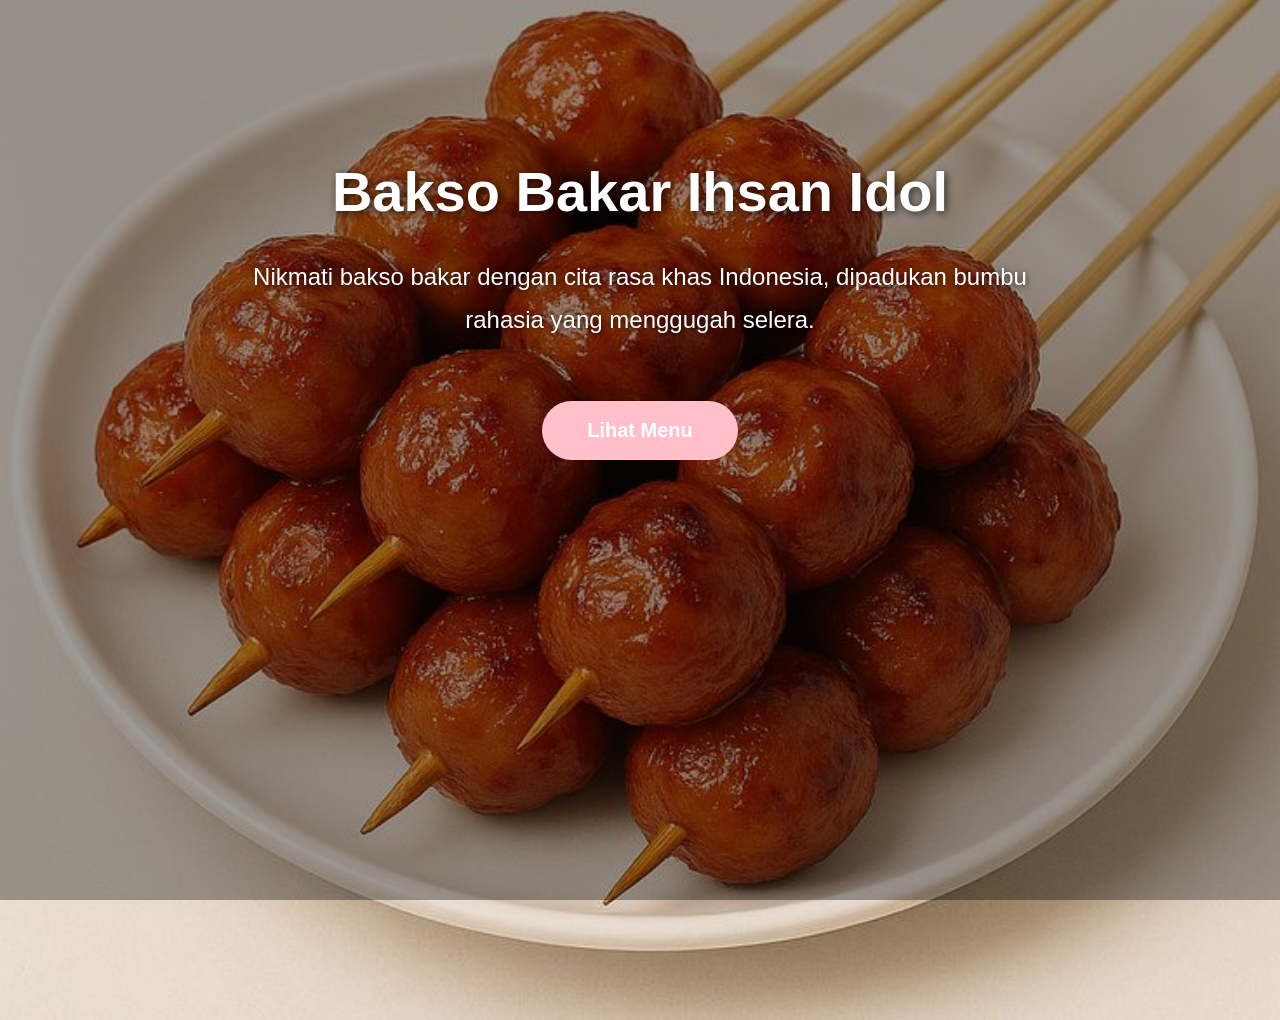
==== index.html @ 2ef0b4b4 "Add files via upload" ====
<!DOCTYPE html>
<html lang="id">
<head>
<meta charset="UTF-8">
<meta name="viewport" content="width=device-width, initial-scale=1.0">
<title>Bakso Bakar Ihsan Idol</title>

<link rel="stylesheet" href="style.css">
<script src="script.js" defer></script>

</head>
<body>

<header>

<div class="hero">

<h1>Bakso Bakar Ihsan Idol</h1>

<p>
Nikmati bakso bakar dengan cita rasa khas Indonesia,
dipadukan bumbu rahasia yang menggugah selera.
</p>

<a href="makanan.html" class="btn">
Lihat Menu
</a>

</div>

</header>

</body>
</html>
---- style.css ----
html, body{
    overflow-x: hidden;
    width: 100%;
}

body{
    margin: 0;
    padding: 0;
    font-family: 'Poppins', sans-serif;
    min-height: 100vh;

    /* Gambar latar */
    background-image: 
        linear-gradient(rgba(0,0,0,0.35), rgba(0,0,0,0.35)),
        url('bakar.jpg');

    background-size: cover;
    background-position: center;
    background-repeat: no-repeat;
    background-attachment: fixed;
}

/*================ HEADER =================*/

header{
    width:100%;
    background: transparent; /* menghapus latar putih */
    padding:0;
}

nav{
    display:flex;
    justify-content:space-between;
    align-items:center;
    padding:20px 80px;
    background: transparent; /* navbar transparan */
}

/*================ NAVBAR =================*/

nav{
    display:flex;
    justify-content:space-between;
    align-items:center;
    padding:20px 80px;
}

.logo h1{
    color:#000;
    font-size:40px;
    letter-spacing:2px;
}

.logo p{
    color:#000;
    text-align:center;
    font-size:15px;
}

nav ul{
    list-style:none;
    display:flex;
}

nav ul li{
    margin-left:30px;
}

nav ul li a{
    color: black; /* tulisan menu tetap hitam */
    text-decoration:none;
    font-weight:500;
}

.logo h1,
.logo h2{
    color: black; /* logo tetap hitam */
}

nav ul li a:hover{
    color:pink;
}

/*================ HERO =================*/

.hero{
    height: 100vh;
    display: flex;
    justify-content: flex-start; /* posisi mulai dari atas */
    align-items: center;
    flex-direction: column;
    text-align: center;
    color: white;
    padding-top: 120px; /* jarak dari atas */
}

.hero h1{
    font-size: 56px;
    font-weight: bold;
    line-height: 1.2; /* agar tulisan sejajar */
    margin-bottom: 30px;
    text-shadow: 2px 2px 8px rgba(0,0,0,0.7);
}

.hero p{
    font-size: 24px; /* tulisan deskripsi lebih besar */
    max-width: 800px;
    margin: 0 auto;
    line-height: 1.8;
    text-shadow: 1px 1px 6px rgba(0,0,0,0.7);
}

.hero .btn{
    margin-top: 60px; /* tombol pindah lebih ke bawah */
    display: inline-block;
    padding: 18px 45px;
    background: pink;
    color: white;
    text-decoration: none;
    border-radius: 40px;
    font-size: 20px;
    font-weight: bold;
    transition: .3s;
}

.hero .btn:hover{
    background: #e91e63;
}

.label{
    background:white;
    color:#FF1493;
    padding:8px 18px;
    border-radius:30px;
    font-size:13px;
    font-weight:bold;
}

.hero h2{
    margin-top:45px;
    font-size:15px;
}

.btn{
    margin-top:35px;
    display:inline-block;
    padding:15px 35px;
    background:pink;
    color:white;
    text-decoration:none;
    border-radius:40px;
    transition:.3s;
}

.btn:hover{
    background:#000;
}

/*================ MENU =================*/

section{
    padding:70px;
}

section h2{
    text-align:center;
    font-size:40px;
    margin-bottom:40px;
}

.card-container{
    display:flex;
    justify-content:center;
    gap:30px;
    flex-wrap:wrap;
}

.card{
    width:320px;
    background:white;
    border-radius:15px;
    overflow:hidden;
    box-shadow:0 5px 20px rgba(0,0,0,.15);
    transition:.3s;
}

.card:hover{
    transform:translateY(-8px);
}

.card img{
    width:100%;
    height:220px;
    object-fit:cover;
}

.card h3{
    padding:15px;
}

.card p{
    padding:0 15px;
}

.card h4{
    color:#000;
    padding:15px;
}
/*================ MENU MINUMAN =================*/

section{
    padding:70px;
}

section h2{
    text-align:center;
    font-size:40px;
    margin-bottom:40px;
}

.card-container{
    display:flex;
    justify-content:center;
    gap:30px;
    flex-wrap:wrap;
}

.card{
    width:320px;
    background:white;
    border-radius:15px;
    overflow:hidden;
    box-shadow:0 5px 20px rgba(0,0,0,.15);
    transition:.3s;
}

.card:hover{
    transform:translateY(-8px);
}

.card img{
    width:100%;
    height:220px;
    object-fit:cover;
}

.card h3{
    padding:15px;
}

.card p{
    padding:0 15px;
}

.card h4{
    color:#000;
    padding:15px;
}

/*================ MENU DESSERT =================*/

section{
    padding:70px;
    
}

section h2{
    text-align:center;
    font-size:40px;
    margin-bottom:40px;
}

.card-container{
    display:flex;
    justify-content:center;
    gap:30px;
    flex-wrap:wrap;
}

.card{
    width:320px;
    background:white;
    border-radius:15px;
    overflow:hidden;
    box-shadow:0 5px 20px rgba(0,0,0,.15);
    transition:.3s;
}

.card:hover{
    transform:translateY(-8px);
}

.card img{
    width:100%;
    height:220px;
    object-fit:cover;
}

.card h3{
    padding:15px;
}

.card p{
    padding:0 15px;
}

.card h4{
    color:#000;
    padding:15px;
}

.pesan-sekarang{
    text-align:center;
    margin-top:40px;
}

.pesan-sekarang .btn{
    display:inline-block;
    padding:15px 35px;
    background:#F48FB1;
    color:white;
    text-decoration:none;
    border-radius:30px;
    font-weight:bold;
    transition:0.3s;
}

.pesan-sekarang .btn:hover{
    background:#E91E63;
}

/*================ ABOUT =================*/

.about{
    width: 100%;
    padding: 60px 20px;
    box-sizing: border-box;
    overflow-x: hidden;
}

.about-container{
    max-width: 1000px;
    margin: auto;
    display: flex;
    flex-direction: column; /* gambar di atas, teks di bawah */
    align-items: center;
    gap: 30px;
}

.about-image{
    width: 100%;
    display: flex;
    justify-content: center;
}

.about-image img{
    width: 100%;
    max-width: 350px; /* ukuran gambar pas untuk HP */
    height: auto;
    border-radius: 20px;
    display: block;
    object-fit: cover;
    box-shadow: 0 5px 15px rgba(0,0,0,0.2);
}

.about-text{
    width: 100%;
    max-width: 800px;
    text-align: center;
    color: #000; /* tulisan hitam agar jelas */
}

.about-text h2{
    font-size: 36px;
    margin-bottom: 20px;
    color: #000;
}

.about-text p{
    font-size: 18px;
    line-height: 1.8;
    margin-bottom: 20px;
    color: #333;
}

.about-text h3{
    font-size: 28px;
    margin: 30px 0 15px;
    color: #ff4d88;
}

.about-text ul{
    list-style: none;
    padding: 0;
}

.about-text p,
.about-text ul li{
    color: white; /* semua teks deskripsi menjadi putih */
}

/* Tulisan Bakso Bakar Ihsan Idol menjadi hitam pekat */
.about-text p strong{
    color: #000;
    font-weight: 700;
}

/*================ SARAN & KRITIK =================*/

#saran{
    padding:70px;
    background:#FCE4EC;
    text-align:center;
}

#saran h2{
    font-size:40px;
    margin-bottom:15px;
    color:#000;
}

.subjudul{
    color:#555;
    margin-bottom:35px;
}

.form-saran{
    width:100%;
    max-width:650px;
    margin:auto;
}

.form-saran input,
.form-saran textarea{
    width:100%;
    padding:15px;
    margin-bottom:20px;
    border:2px solid #F8BBD0;
    border-radius:10px;
    font-size:16px;
    outline:none;
}

.form-saran input:focus,
.form-saran textarea:focus{
    border-color:#E91E63;
}

.form-saran button{
    background:#E91E63;
    color:white;
    padding:15px 40px;
    border:none;
    border-radius:30px;
    font-size:16px;
    cursor:pointer;
    transition:0.3s;
}

.form-saran button:hover{
    background:#C2185B;
}

/*================ KONTAK =================*/

.kontak{
    width:100%;
    padding:70px 10%;
    background:#ffffff;
    text-align:center;
}

.kontak h2{
    font-size:35px;
    color:#000;
    margin-bottom:15px;
}

.kontak .subjudul{
    color:#555;
    margin-bottom:40px;
}

.kontak-container{
    display:grid;
    grid-template-columns:repeat(auto-fit,minmax(250px,1fr));
    gap:25px;
}

.kontak-card{
    background:#ffc0cb;
    padding:25px;
    border-radius:15px;
    box-shadow:0 5px 15px rgba(0,0,0,.15);
    transition:.3s;
}

.kontak-card:hover{
    transform:translateY(-8px);
}

.kontak-card h3{
    color:#e91e63;
    margin-bottom:15px;
}

.kontak-card p{
    color:#333;
    line-height:1.8;
}

.kontak-card .btn{
    display:inline-block;
    margin-top:15px;
    background:#ff4d88;
    color:white;
    padding:12px 25px;
    text-decoration:none;
    border-radius:8px;
    transition:.3s;
}

.kontak-card .btn:hover{
    background:#e91e63;
}

/*================ FOOTER =================*/

footer{
    background:white;
    color:black;
    text-align:center;
    padding:40px;
}

footer p{
    margin:10px;
}

.copy{
    margin-top:25px;
    color:#000;
    font-weight:bold;
}

@media(max-width:768px){

nav{
    flex-direction:column;
}

nav ul{
    margin-top:20px;
    flex-wrap:wrap;
    justify-content:center;
}

.hero h2{
    font-size:40px;
}

.hero p{
    font-size:18px;
}

}

/* Warna tulisan header putih untuk semua halaman selain Home */
header .logo h1,
header .logo h2,
header nav ul li a{
    color: white;
}

header nav ul li a:hover,
header nav ul li a.active{
    color: #ffd1dc; /* pink muda saat hover atau halaman aktif */
}
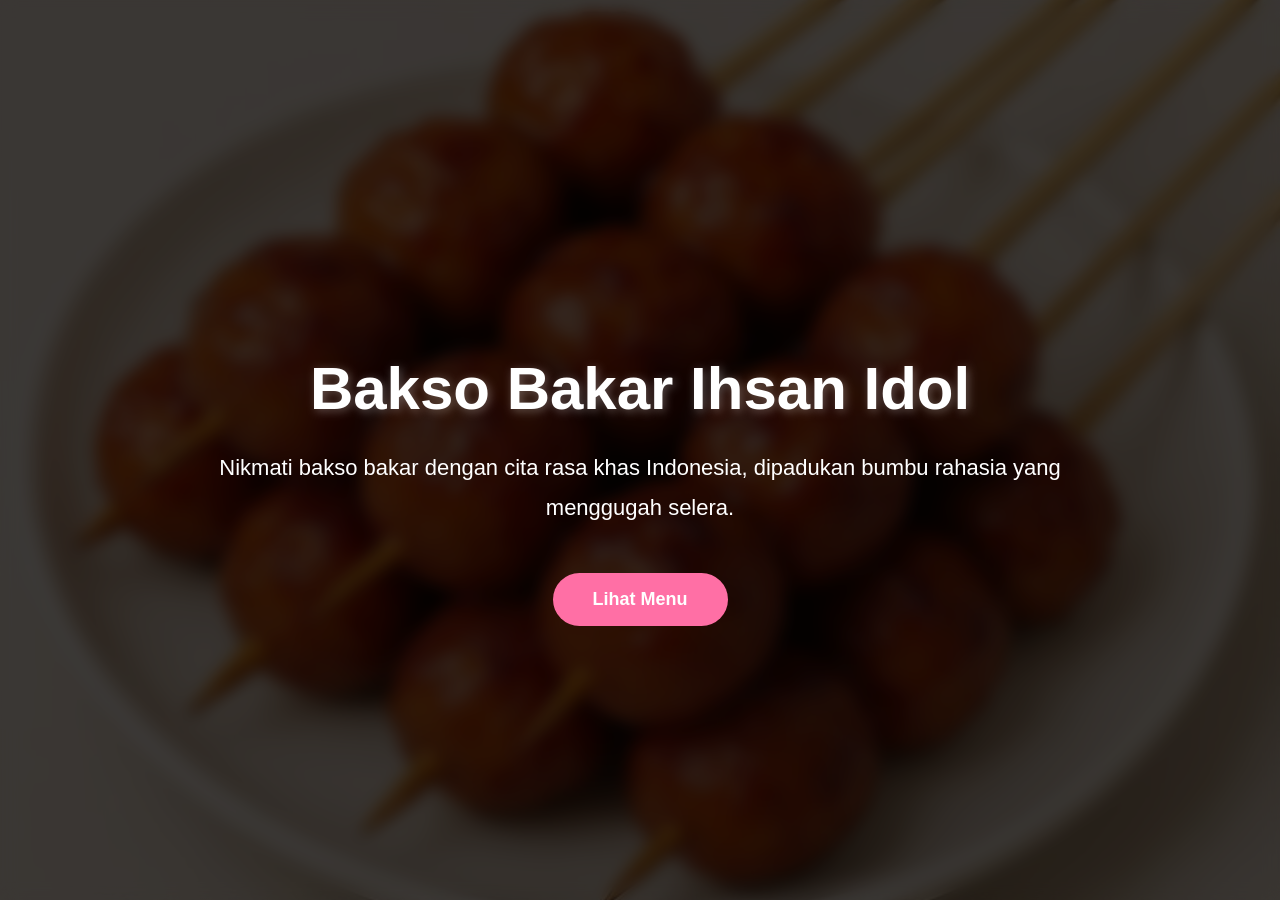
==== commit 80a26091: "Update index.html" ====
--- a/index.html
+++ b/index.html
@@ -31,4 +31,4 @@
 </header>
 
 </body>
-</html>+</html>
--- a/style.css
+++ b/style.css
@@ -1,191 +1,162 @@
-html, body{
-    overflow-x: hidden;
-    width: 100%;
+*{
+    margin:0;
+    padding:0;
+    box-sizing:border-box;
+}
+
+html{
+    scroll-behavior:smooth;
 }
 
 body{
-    margin: 0;
-    padding: 0;
-    font-family: 'Poppins', sans-serif;
-    min-height: 100vh;
-
-    /* Gambar latar */
-    background-image: 
-        linear-gradient(rgba(0,0,0,0.35), rgba(0,0,0,0.35)),
-        url('bakar.jpg');
-
-    background-size: cover;
-    background-position: center;
-    background-repeat: no-repeat;
-    background-attachment: fixed;
-}
-
-/*================ HEADER =================*/
+    font-family:'Poppins',sans-serif;
+    color:#fff;
+    background:
+    linear-gradient(rgba(0,0,0,.45),rgba(0,0,0,.45)),
+    url("bakar.jpg");
+    background-size:cover;
+    background-position:center;
+    background-repeat:no-repeat;
+    background-attachment:fixed;
+    overflow-x:hidden;
+}
+
+/* ================= HEADER ================= */
 
 header{
+    position:fixed;
+    top:0;
+    left:0;
     width:100%;
-    background: transparent; /* menghapus latar putih */
-    padding:0;
+    z-index:999;
+    background:rgba(0,0,0,.55);
+    backdrop-filter:blur(8px);
 }
 
 nav{
+    max-width:1200px;
+    margin:auto;
+    padding:18px 25px;
     display:flex;
     justify-content:space-between;
     align-items:center;
-    padding:20px 80px;
-    background: transparent; /* navbar transparan */
-}
-
-/*================ NAVBAR =================*/
-
-nav{
+}
+
+.logo h1{
+    color:#fff;
+    font-size:28px;
+    font-weight:700;
+}
+
+.logo h2{
+    color:#ffd1dc;
+    font-size:15px;
+    font-weight:500;
+}
+
+nav ul{
     display:flex;
-    justify-content:space-between;
+    list-style:none;
+    gap:25px;
+}
+
+nav ul li a{
+    color:#fff;
+    text-decoration:none;
+    font-size:17px;
+    font-weight:600;
+    transition:.3s;
+}
+
+nav ul li a:hover,
+nav ul li a.active{
+    color:#ffb6c1;
+}
+
+/* ================= HOME ================= */
+
+.hero{
+    min-height:100vh;
+    display:flex;
+    justify-content:center;
     align-items:center;
-    padding:20px 80px;
-}
-
-.logo h1{
-    color:#000;
-    font-size:40px;
-    letter-spacing:2px;
-}
-
-.logo p{
-    color:#000;
-    text-align:center;
-    font-size:15px;
-}
-
-nav ul{
-    list-style:none;
-    display:flex;
-}
-
-nav ul li{
-    margin-left:30px;
-}
-
-nav ul li a{
-    color: black; /* tulisan menu tetap hitam */
-    text-decoration:none;
-    font-weight:500;
-}
-
-.logo h1,
-.logo h2{
-    color: black; /* logo tetap hitam */
-}
-
-nav ul li a:hover{
-    color:pink;
-}
-
-/*================ HERO =================*/
-
-.hero{
-    height: 100vh;
-    display: flex;
-    justify-content: flex-start; /* posisi mulai dari atas */
-    align-items: center;
-    flex-direction: column;
-    text-align: center;
-    color: white;
-    padding-top: 120px; /* jarak dari atas */
+    flex-direction:column;
+    text-align:center;
+    padding:120px 20px 40px;
 }
 
 .hero h1{
-    font-size: 56px;
-    font-weight: bold;
-    line-height: 1.2; /* agar tulisan sejajar */
-    margin-bottom: 30px;
-    text-shadow: 2px 2px 8px rgba(0,0,0,0.7);
+    font-size:60px;
+    color:#fff;
+    margin-bottom:25px;
+    text-shadow:2px 2px 10px rgba(255,255,255,.3);
 }
 
 .hero p{
-    font-size: 24px; /* tulisan deskripsi lebih besar */
-    max-width: 800px;
-    margin: 0 auto;
-    line-height: 1.8;
-    text-shadow: 1px 1px 6px rgba(0,0,0,0.7);
-}
-
-.hero .btn{
-    margin-top: 60px; /* tombol pindah lebih ke bawah */
-    display: inline-block;
-    padding: 18px 45px;
-    background: pink;
-    color: white;
-    text-decoration: none;
-    border-radius: 40px;
-    font-size: 20px;
-    font-weight: bold;
-    transition: .3s;
-}
-
-.hero .btn:hover{
-    background: #e91e63;
-}
-
-.label{
-    background:white;
-    color:#FF1493;
-    padding:8px 18px;
-    border-radius:30px;
-    font-size:13px;
-    font-weight:bold;
-}
-
-.hero h2{
+    max-width:850px;
+    color:#fff;
+    font-size:22px;
+    line-height:1.8;
+}
+
+.btn{
+    display:inline-block;
     margin-top:45px;
-    font-size:15px;
-}
-
-.btn{
-    margin-top:35px;
-    display:inline-block;
-    padding:15px 35px;
-    background:pink;
-    color:white;
+    padding:16px 40px;
+    background:#ff6fa5;
+    color:#fff;
     text-decoration:none;
     border-radius:40px;
+    font-size:18px;
+    font-weight:600;
     transition:.3s;
 }
 
 .btn:hover{
-    background:#000;
-}
-
-/*================ MENU =================*/
+    background:#e91e63;
+    transform:translateY(-3px);
+}
+
+/* ================= SECTION ================= */
 
 section{
-    padding:70px;
+    padding:150px 60px 80px;
 }
 
 section h2{
     text-align:center;
-    font-size:40px;
+    color:#fff;
+    font-size:45px;
     margin-bottom:40px;
+    text-shadow:2px 2px 8px rgba(0,0,0,.8);
+    }
+
+/* ================= MENU ================= */
+
+.menu{
+    padding-top:150px;
 }
 
 .card-container{
     display:flex;
     justify-content:center;
+    align-items:stretch;
+    flex-wrap:wrap;
     gap:30px;
-    flex-wrap:wrap;
 }
 
 .card{
-    width:320px;
-    background:white;
-    border-radius:15px;
+    width:300px;
+    background:#fff;
+    border-radius:20px;
     overflow:hidden;
-    box-shadow:0 5px 20px rgba(0,0,0,.15);
+    box-shadow:0 8px 20px rgba(0,0,0,.25);
     transition:.3s;
+    text-align:center;
 }
 
 .card:hover{
-    transform:translateY(-8px);
+    transform:translateY(-10px);
 }
 
 .card img{
@@ -195,290 +166,161 @@
 }
 
 .card h3{
-    padding:15px;
-}
-
-.card p{
-    padding:0 15px;
+    margin-top:18px;
+    font-size:26px;
+    color:#222;
+    font-weight:700;
 }
 
 .card h4{
-    color:#000;
-    padding:15px;
-}
-/*================ MENU MINUMAN =================*/
-
-section{
-    padding:70px;
-}
-
-section h2{
-    text-align:center;
-    font-size:40px;
-    margin-bottom:40px;
-}
-
-.card-container{
+    margin:10px 0 20px;
+    color:#ff4d88;
+    font-size:22px;
+    font-weight:600;
+}
+
+/* Tombol Pesan Sekarang */
+
+.pesan-sekarang{
+    text-align:center;
+    margin-top:40px;
+}
+
+.pesan-sekarang .btn{
+    margin-top:0;
+}
+
+/* ================= TENTANG ================= */
+
+.about{
+    padding-top:150px;
+}
+
+.about-container{
+    max-width:1100px;
+    margin:auto;
     display:flex;
+    flex-wrap:wrap;
+    align-items:center;
     justify-content:center;
-    gap:30px;
-    flex-wrap:wrap;
-}
-
-.card{
-    width:320px;
-    background:white;
-    border-radius:15px;
-    overflow:hidden;
-    box-shadow:0 5px 20px rgba(0,0,0,.15);
-    transition:.3s;
-}
-
-.card:hover{
-    transform:translateY(-8px);
-}
-
-.card img{
+    gap:40px;
+}
+
+.about-image{
+    flex:1;
+    min-width:300px;
+    text-align:center;
+}
+
+.about-image img{
     width:100%;
-    height:220px;
-    object-fit:cover;
-}
-
-.card h3{
-    padding:15px;
-}
-
-.card p{
-    padding:0 15px;
-}
-
-.card h4{
-    color:#000;
-    padding:15px;
-}
-
-/*================ MENU DESSERT =================*/
-
-section{
-    padding:70px;
+    max-width:380px;
+    border-radius:20px;
+    box-shadow:0 8px 20px rgba(0,0,0,.35);
+}
+
+.about-text{
+    flex:2;
+    min-width:300px;
+}
+
+.about-text p{
+    color:#fff;
+    font-size:18px;
+    line-height:1.9;
+    text-align:justify;
+    margin-bottom:18px;
+}
+
+.about-text strong{
+    color:#111;
+    background:#fff;
+    padding:2px 6px;
+    border-radius:5px;
+}
+
+.about-text h3{
+    color:#ff9fc2;
+    font-size:30px;
+    margin:25px 0 15px;
+}
+
+.about-text ul{
+    margin-left:25px;
+}
+
+.about-text li{
+    color:#fff;
+    margin-bottom:12px;
+    line-height:1.8;
     
-}
-
-section h2{
-    text-align:center;
-    font-size:40px;
-    margin-bottom:40px;
-}
-
-.card-container{
-    display:flex;
-    justify-content:center;
-    gap:30px;
-    flex-wrap:wrap;
-}
-
-.card{
-    width:320px;
-    background:white;
-    border-radius:15px;
-    overflow:hidden;
-    box-shadow:0 5px 20px rgba(0,0,0,.15);
-    transition:.3s;
-}
-
-.card:hover{
-    transform:translateY(-8px);
-}
-
-.card img{
-    width:100%;
-    height:220px;
-    object-fit:cover;
-}
-
-.card h3{
-    padding:15px;
-}
-
-.card p{
-    padding:0 15px;
-}
-
-.card h4{
-    color:#000;
-    padding:15px;
-}
-
-.pesan-sekarang{
-    text-align:center;
-    margin-top:40px;
-}
-
-.pesan-sekarang .btn{
-    display:inline-block;
-    padding:15px 35px;
-    background:#F48FB1;
-    color:white;
-    text-decoration:none;
-    border-radius:30px;
-    font-weight:bold;
-    transition:0.3s;
-}
-
-.pesan-sekarang .btn:hover{
-    background:#E91E63;
-}
-
-/*================ ABOUT =================*/
-
-.about{
-    width: 100%;
-    padding: 60px 20px;
-    box-sizing: border-box;
-    overflow-x: hidden;
-}
-
-.about-container{
-    max-width: 1000px;
-    margin: auto;
-    display: flex;
-    flex-direction: column; /* gambar di atas, teks di bawah */
-    align-items: center;
-    gap: 30px;
-}
-
-.about-image{
-    width: 100%;
-    display: flex;
-    justify-content: center;
-}
-
-.about-image img{
-    width: 100%;
-    max-width: 350px; /* ukuran gambar pas untuk HP */
-    height: auto;
-    border-radius: 20px;
-    display: block;
-    object-fit: cover;
-    box-shadow: 0 5px 15px rgba(0,0,0,0.2);
-}
-
-.about-text{
-    width: 100%;
-    max-width: 800px;
-    text-align: center;
-    color: #000; /* tulisan hitam agar jelas */
-}
-
-.about-text h2{
-    font-size: 36px;
-    margin-bottom: 20px;
-    color: #000;
-}
-
-.about-text p{
-    font-size: 18px;
-    line-height: 1.8;
-    margin-bottom: 20px;
-    color: #333;
-}
-
-.about-text h3{
-    font-size: 28px;
-    margin: 30px 0 15px;
-    color: #ff4d88;
-}
-
-.about-text ul{
-    list-style: none;
-    padding: 0;
-}
-
-.about-text p,
-.about-text ul li{
-    color: white; /* semua teks deskripsi menjadi putih */
-}
-
-/* Tulisan Bakso Bakar Ihsan Idol menjadi hitam pekat */
-.about-text p strong{
-    color: #000;
-    font-weight: 700;
-}
-
-/*================ SARAN & KRITIK =================*/
-
-#saran{
-    padding:70px;
-    background:#FCE4EC;
-    text-align:center;
-}
-
-#saran h2{
-    font-size:40px;
-    margin-bottom:15px;
-    color:#000;
-}
-
-.subjudul{
-    color:#555;
-    margin-bottom:35px;
-}
-
-.form-saran{
-    width:100%;
-    max-width:650px;
+/* ================= SARAN ================= */
+
+.saran{
+    padding-top:150px;
+}
+
+.saran .subjudul{
+    color:#fff;
+    text-align:center;
+    max-width:800px;
+    margin:0 auto 35px;
+    line-height:1.8;
+    font-size:18px;
+}
+
+.form-box{
+    max-width:700px;
     margin:auto;
+    background:rgba(255,255,255,.95);
+    padding:35px;
+    border-radius:20px;
+    box-shadow:0 8px 20px rgba(0,0,0,.25);
 }
 
 .form-saran input,
+.form-saran select,
 .form-saran textarea{
     width:100%;
     padding:15px;
-    margin-bottom:20px;
-    border:2px solid #F8BBD0;
+    margin-bottom:18px;
+    border:1px solid #ddd;
     border-radius:10px;
     font-size:16px;
-    outline:none;
-}
-
-.form-saran input:focus,
-.form-saran textarea:focus{
-    border-color:#E91E63;
+    font-family:'Poppins',sans-serif;
+}
+
+.form-saran textarea{
+    resize:none;
 }
 
 .form-saran button{
-    background:#E91E63;
-    color:white;
-    padding:15px 40px;
+    width:100%;
+    padding:15px;
     border:none;
-    border-radius:30px;
-    font-size:16px;
+    border-radius:10px;
+    background:#ff4d88;
+    color:#fff;
+    font-size:18px;
     cursor:pointer;
-    transition:0.3s;
+    transition:.3s;
 }
 
 .form-saran button:hover{
-    background:#C2185B;
-}
-
-/*================ KONTAK =================*/
+    background:#e91e63;
+}
+
+/* ================= KONTAK ================= */
 
 .kontak{
-    width:100%;
-    padding:70px 10%;
-    background:#ffffff;
-    text-align:center;
-}
-
-.kontak h2{
-    font-size:35px;
-    color:#000;
-    margin-bottom:15px;
+    padding-top:150px;
 }
 
 .kontak .subjudul{
-    color:#555;
+    color:#fff;
+    text-align:center;
     margin-bottom:40px;
+    font-size:18px;
 }
 
 .kontak-container{
@@ -488,10 +330,11 @@
 }
 
 .kontak-card{
-    background:#ffc0cb;
+    background:rgba(255,255,255,.95);
+    border-radius:18px;
     padding:25px;
-    border-radius:15px;
-    box-shadow:0 5px 15px rgba(0,0,0,.15);
+    text-align:center;
+    box-shadow:0 8px 20px rgba(0,0,0,.2);
     transition:.3s;
 }
 
@@ -500,7 +343,7 @@
 }
 
 .kontak-card h3{
-    color:#e91e63;
+    color:#ff4d88;
     margin-bottom:15px;
 }
 
@@ -510,69 +353,90 @@
 }
 
 .kontak-card .btn{
-    display:inline-block;
     margin-top:15px;
-    background:#ff4d88;
-    color:white;
-    padding:12px 25px;
-    text-decoration:none;
-    border-radius:8px;
-    transition:.3s;
-}
-
-.kontak-card .btn:hover{
-    background:#e91e63;
-}
-
-/*================ FOOTER =================*/
+}
+
+/* ================= FOOTER ================= */
 
 footer{
-    background:white;
-    color:black;
-    text-align:center;
-    padding:40px;
+    margin-top:80px;
+    background:#fff;
+    color:#222;
+    text-align:center;
+    padding:30px 20px;
+}
+
+footer h2{
+    color:#ff4d88;
+    margin-bottom:10px;
 }
 
 footer p{
-    margin:10px;
-}
-
-.copy{
-    margin-top:25px;
-    color:#000;
-    font-weight:bold;
-}
+    margin:8px 0;
+}
+
+/* ================= RESPONSIVE ================= */
 
 @media(max-width:768px){
 
-nav{
-    flex-direction:column;
-}
-
-nav ul{
-    margin-top:20px;
-    flex-wrap:wrap;
-    justify-content:center;
-}
-
-.hero h2{
-    font-size:40px;
-}
-
-.hero p{
-    font-size:18px;
-}
-
-}
-
-/* Warna tulisan header putih untuk semua halaman selain Home */
-header .logo h1,
-header .logo h2,
-header nav ul li a{
-    color: white;
-}
-
-header nav ul li a:hover,
-header nav ul li a.active{
-    color: #ffd1dc; /* pink muda saat hover atau halaman aktif */
-}+    nav{
+        flex-direction:column;
+        gap:15px;
+        padding:15px;
+    }
+
+    nav ul{
+        flex-wrap:wrap;
+        justify-content:center;
+        gap:12px;
+    }
+
+    nav ul li a{
+        font-size:15px;
+    }
+
+    .hero{
+        padding-top:180px;
+    }
+
+    .hero h1{
+        font-size:40px;
+    }
+
+    .hero p{
+        font-size:17px;
+    }
+
+    section{
+        padding:180px 20px 60px;
+    }
+
+    section h2{
+        font-size:34px;
+    }
+
+    .about-container{
+        flex-direction:column;
+    }
+
+    .about-image img{
+        max-width:300px;
+    }
+
+    .about-text{
+        text-align:center;
+    }
+
+    .about-text p{
+        text-align:center;
+    }
+
+    .card{
+        width:100%;
+        max-width:340px;
+    }
+
+    .form-box{
+        padding:20px;
+    }
+}
